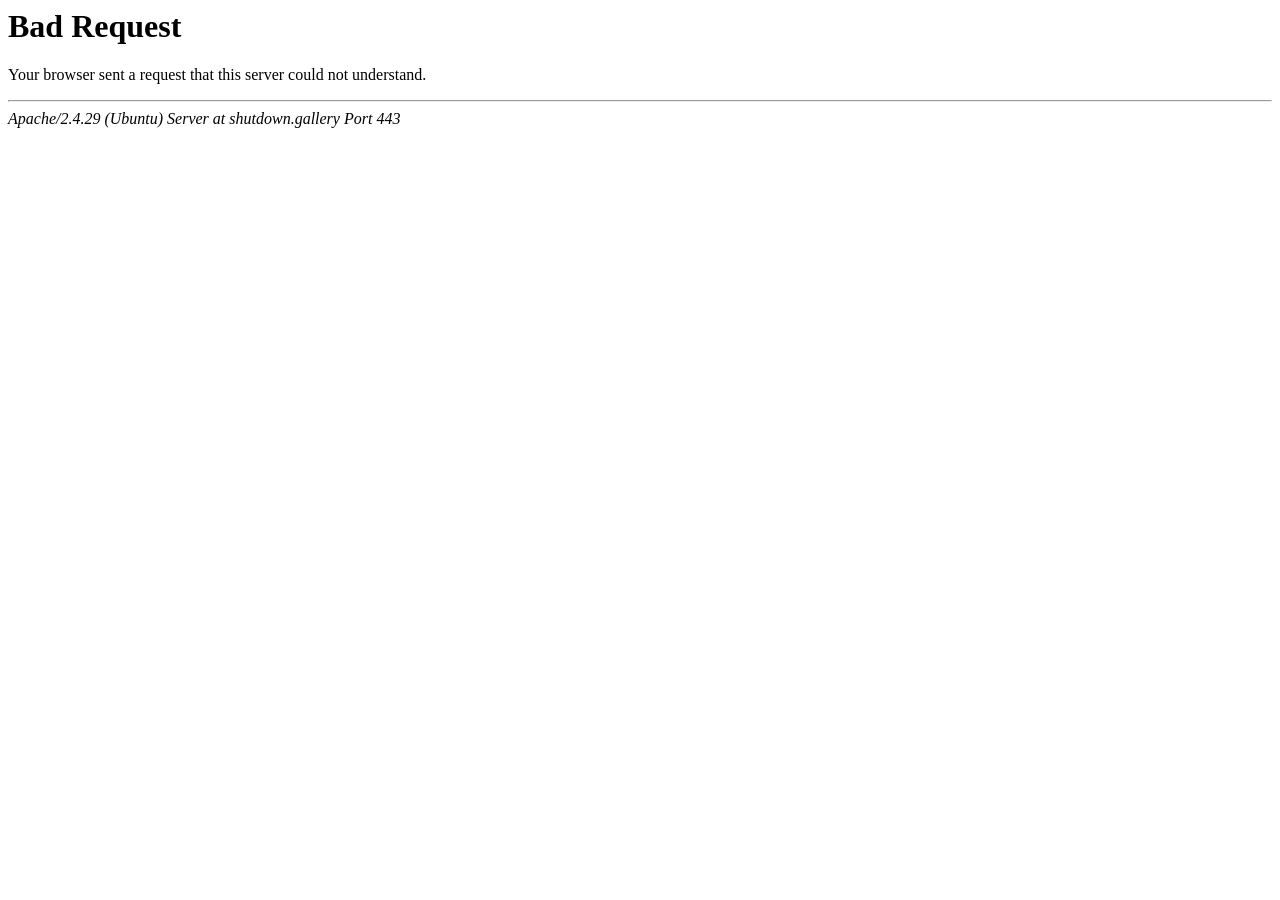
==== #17seventeen.html @ f35b66a8 "Initial deployment — Saif Bin Ilyas 3D Gallery - Personalised left panel with name, quotes, and gall" ====
<!DOCTYPE HTML PUBLIC "-//IETF//DTD HTML 2.0//EN">
<html><head>
<title>400 Bad Request</title>
</head><body>
<h1>Bad Request</h1>
<p>Your browser sent a request that this server could not understand.<br />
</p>
<hr>
<address>Apache/2.4.29 (Ubuntu) Server at shutdown.gallery Port 443</address>
</body></html>
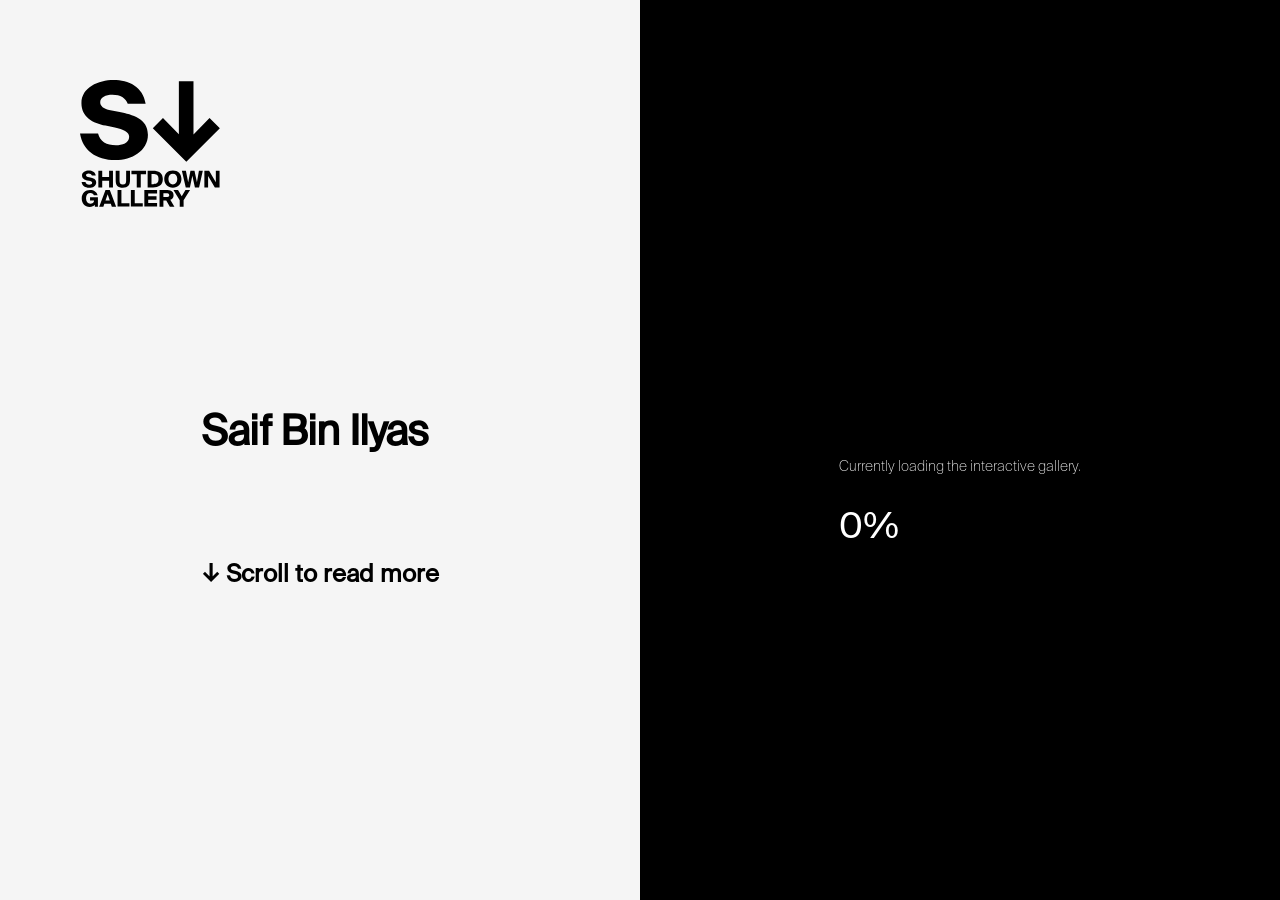
==== commit d85c9a88: "Fix 3D gallery for Vercel production deployment - Add vercel.json with catch-all rewrite proxy to Wa" ====
--- a/#17seventeen.html
+++ b/#17seventeen.html
@@ -1,10 +1,30 @@
-<!DOCTYPE HTML PUBLIC "-//IETF//DTD HTML 2.0//EN">
-<html><head>
-<title>400 Bad Request</title>
-</head><body>
-<h1>Bad Request</h1>
-<p>Your browser sent a request that this server could not understand.<br />
-</p>
-<hr>
-<address>Apache/2.4.29 (Ubuntu) Server at shutdown.gallery Port 443</address>
-</body></html>
+<!DOCTYPE html><html lang="en">
+<!-- Mirrored from shutdown.gallery/#Binary-Matter.html by HTTrack Website Copier/3.x [XR&CO'2014], Sun, 12 Apr 2026 15:49:37 GMT -->
+<head><script async src="https://www.googletagmanager.com/gtag/js?id=UA-63058834-7"></script><script>window.dataLayer = window.dataLayer || [];
+        function gtag() { dataLayer.push(arguments); }
+        gtag('js', new Date());
+
+        gtag('config', 'UA-63058834-7');</script><meta charset="UTF-8"><meta http-equiv="Cache-control" content="max-age=0, no-cache, no-store, must-revalidate"><meta name="viewport" content="width=device-width,initial-scale=1,viewport-fit=cover"><meta http-equiv="X-UA-Compatible" content="ie=edge"><meta name="description" content=""><meta name="keywords" content=""><meta name="author" content="SAIF"><meta property="og:image" content="assets/images/APP_icons/openGraphImage.jpg"><link rel="apple-touch-icon" sizes="180x180" href="assets/images/APP_icons/apple-touch-icon.png"><link rel="icon" type="image/png" href="assets/images/APP_icons/favicon-96x96.png" sizes="96x96"><title>SHUTDOWN.gallery</title><style>html,
+        body {
+            background: #f5f5f5
+        }
+        #saif_quotes {
+            padding: 0 0 10px 0;
+        }
+        #saif_quotes blockquote {
+            border-left: 3px solid #111;
+            margin: 0 0 24px 0;
+            padding: 8px 0 8px 20px;
+            font-style: italic;
+            font-size: 1rem;
+            color: #333;
+            line-height: 1.6;
+        }
+        #column_left h1 {
+            font-size: 2.6rem;
+            letter-spacing: -0.02em;
+            margin-bottom: 8px;
+        }
+        </style><link href="assets/build.bbb038611fb4e7afcbc9.css" rel="stylesheet"></head><body class="noselect"><div id="blank"></div><div id="mobileMenu"></div><div id="content"><div class="content_row"><div class="content_column" id="column_left"><div id="shutdownGallery_logo"></div><div id="primaryContent_container"><div id="primaryContent"><h1>Saif Bin Ilyas</h1><h3 id="introSubline">&darr; Scroll to read more</h3></div></div><div class="nextSection"></div><div id="saif_quotes"><blockquote>"Design is not just what it looks like and feels like. Design is how it works."</blockquote><blockquote>"Creativity is intelligence having fun."</blockquote><blockquote>"The details are not the details. They make the design."</blockquote></div><div class="nextSection"></div><h2>About Me</h2><p><span></span>I am Saif Bin Ilyas &mdash; a creator at the intersection of design, technology, and art. I am passionate about building immersive digital experiences that push the boundaries of what is possible on the web.</p><p><span></span>My work spans interactive 3D environments, visual storytelling, and web development. I believe that great design is not just about aesthetics &mdash; it is about crafting experiences that resonate, engage, and inspire.</p><div class="nextSection"></div><h2>About the 3D Gallery</h2><p><span></span>The 3D Gallery integrated in this app is an interactive, browser-based virtual space that lets you walk through exhibition rooms in real time. Built with WebGL, it renders immersive environments directly in your browser &mdash; no plugins or downloads required.</p><p><span></span>Using your keyboard to move and your mouse to look around, you can explore curated art exhibitions as if you were physically present. The gallery supports multiple rooms, video artworks, and spatial audio &mdash; bringing the gallery experience to wherever you are.</p><p><span></span>This project represents my vision of merging cutting-edge web technology with art and culture &mdash; making creativity accessible to everyone, anywhere in the world.</p><div class="nextSection"></div><div id="copyright">Copyright &copy; 2026 Saif Bin Ilyas</div></div><div class="content_column loading" id="column_right"><div id="loading"><div id="loadingContent"><p>Currently loading the interactive gallery.</p><div class="divider"><div class="progress"></div></div><span>0%</span></div></div><div id="loaded"><div id="ENTER_container"><div id="ENTER">Click to enter the gallery</div></div><div id="instructions"><div class="instructions_container instruction_visible" id="instructions_keyboard"><div class="instructions_icon"></div><div id="instructions_keyboard_text"><p>Press these keys on your keyboard to move around</p></div></div><div class="instructions_container" id="instructions_mouse"><div class="instructions_icon"></div><p>Move your mouse<br>to look around</p></div><div class="instructions_container" id="instructions_gyro"><div class="instructions_icon"></div><p>Rotate your device<br>to look around</p></div></div></div></div></div></div><div id="active_instructions"><div class="instructions_container" id="instructions_keyboard_active"><div class="instructions_icon"></div><p>Press these keys on your keyboard to move around</p></div><div class="instructions_container" id="instructions_ESC_active"><div class="instructions_icon"></div><p>Press the ESC-key to<br>leave the gallery</p></div><div class="instructions_container" id="instructions_gyro_active"><div class="instructions_icon"></div><p>Rotate your device<br>to look around</p></div></div><div id="videoContainer"><video crossorigin="anonymous" id="exhibitionVideo" playsinline muted loop autoplay type="video/mp4"></video></div><div id="videoContainer_secondary"><video crossorigin="anonymous" id="exhibitionVideo2" playsinline loop autoplay type="video/mp4"></video></div><div id="mobile_OSC"><div class="OSC_component" id="OSC_top"></div><div class="OSC_component" id="OSC_left"></div><div class="OSC_component" id="OSC_right"></div><div class="OSC_component" id="OSC_bottom"></div></div><div id="clickToLeaveRoom"><div id="clickToLeaveRoom_arrow">&darr;</div><div id="clickToLeaveRoom_infoText">Click to visit another exhibition</div><div id="clickToLeaveRoom_close">X<span>Close</span></div><div id="clickToLeaveRoom_exhibitions"><div class="exhibition_object" id="exhibition-Seventeen" data-exhibition="Seventeen"><a href="%2317seventeen.html"><div class="clickToLeaveRoom_week">Week 6</div><div class="clickToLeaveRoom_artist">Paulina Kubiak</div><div class="clickToLeaveRoom_title">Seventeen</div><img src="assets/exhibitions/thumbs/Seventeen.jpg" alt="Exhibition: Seventeen"><div class="clickToLeaveRoom_description">The exhibition 17seventeen describes the climax of an experimental creative period of Paulina Kubiak's work in 2020 on the rigorous path to finding a characteristic expression and an artistically recognizable formal language.<p>17 works on the path to adulthood, which knows no date and yet for Paulina Kubiak begins in the spring of 2021.</div></a></div><div class="exhibition_object" id="exhibition-Recycled" data-exhibition="Recycled"><a href="%23Recycled.html"><div class="clickToLeaveRoom_week">Week 5</div><div class="clickToLeaveRoom_artist">180 global artists</div><div class="clickToLeaveRoom_title">Recycle(d)</div><img src="assets/exhibitions/thumbs/Recycled.jpg" alt="Exhibition: Positive Negative"><div class="clickToLeaveRoom_description">Recycling is all about taking a material and turning it back into itself, but newer, different.<p>And as we emerge from the old normal into a new one, it's an opportunity to look at how we do things - how we can improve, change and adapt.<p>Take the old ways and make them the better ways.</div></a></div><div class="exhibition_object" id="exhibition-Binary_Matter" data-exhibition="Binary-Matter"><a href="%23Binary-Matter.html"><div class="clickToLeaveRoom_week">Week 4</div><div class="clickToLeaveRoom_artist">Students Burg Giebichenstein Kunsthochschule Halle</div><div class="clickToLeaveRoom_title">Binary Matter</div><img src="assets/exhibitions/thumbs/Binary_Matter.jpg" alt="Exhibition: Positive Negative"><div class="clickToLeaveRoom_description">During this summer term students of the Burg Giebichenstein University of Art and Design Halle developed positions on computational design and disseminated its impacts on aesthetics and society. Due to Corona restrictions the discourse was held mostly online and non-physical. Everybody gained insight into digital design strategies by delving into Grasshopper, a Rhino 3D tool for parametric design.<p>Within a short design sprint the students created a series of objects that have one thing in common: holes. When is a hole a hole? How holey can an object be? The results are exhibited in the Shutdown Gallery.</div></a></div><div class="exhibition_object" id="exhibition-Positive_Negative" data-exhibition="Positive-Negative"><a href="%23Positive-Negative.html"><div class="clickToLeaveRoom_week">Week 3</div><div class="clickToLeaveRoom_artist">Various Artists</div><div class="clickToLeaveRoom_title">Positive Negative</div><img src="assets/exhibitions/thumbs/Positive_Negative.jpg" alt="Exhibition: Positive Negative"><div class="clickToLeaveRoom_description">A virus cannot discriminate. It cannot be racist or homophobic or classist or ableist.<p>Queer and trans people survive not as individuals, but as a community. That community is represented on this flag and on these walls. Those identities are art. Their pride is a revolution.</div></a></div><div class="exhibition_object" id="exhibition-Quarantine_Diary" data-exhibition="Quarantine-Diary"><a href="%23Quarantine-Diary.html"><div class="clickToLeaveRoom_week">Week 2</div><div class="clickToLeaveRoom_artist">Evangelos Rodoulis</div><div class="clickToLeaveRoom_title">Quarantine Diary</div><img src="assets/exhibitions/thumbs/Quarantine_Diary.jpg" alt="Exhibition: Quarantine Diary"><div class="clickToLeaveRoom_description">Photography creates distance, alienates and at the same time allows us to forever preserve a brief moment of our present through the lens of nostalgia. As a means of intentional limitation, the viewfinder allows us to change perspective. To escape into the role of the observer and take on a mediated confrontation with the world.<p>Regaining control over what's happening and opening our eyes to a different present is what comes along with a decreasing density of experience.</div></a></div><div class="exhibition_object" id="exhibition-Programming_Posters" data-exhibition="Programming-Posters"><a href="%23Programming-Posters.html"><div class="clickToLeaveRoom_week">Week 1</div><div class="clickToLeaveRoom_artist">Tim Rodenbr&ouml;ker</div><div class="clickToLeaveRoom_title">Programming Posters</div><img src="assets/exhibitions/thumbs/Programming_Posters.jpg" alt="Exhibition: Programming Posters"><div class="clickToLeaveRoom_description">The &bdquo;Poster 2.0&ldquo; is much more than a surface with type, colors and images on it: It is an interactive application, animated, audible, data driven and intermedial.<p>Our world is changing at a breathtaking pace. New technologies cause fundamental transformations. Now is the time to get creative! To find new ways to deal with change and disruption. To discover, evaluate and develop new, valuable opportunities.</div></a></div></div></div><script src="assets/build.bbb038611fb4e7afcbc9.js"></script></body>
+<!-- Mirrored from shutdown.gallery/#Binary-Matter.html by HTTrack Website Copier/3.x [XR&CO'2014], Sun, 12 Apr 2026 15:49:48 GMT -->
+</html>
--- a/assets/build.bbb038611fb4e7afcbc9.css
+++ b/assets/build.bbb038611fb4e7afcbc9.css
@@ -0,0 +1,1111 @@
+.tippy-tooltip[data-animation=fade][data-state=hidden]{opacity:0}.tippy-iOS{cursor:pointer!important;-webkit-tap-highlight-color:transparent}.tippy-popper{pointer-events:none;max-width:calc(100vw - 10px);transition-timing-function:cubic-bezier(.165,.84,.44,1);transition-property:transform}.tippy-tooltip{position:relative;color:#fff;border-radius:4px;font-size:14px;line-height:1.4;background-color:#333;transition-property:visibility,opacity,transform;outline:0}.tippy-tooltip[data-placement^=top]>.tippy-arrow{border-width:8px 8px 0;border-top-color:#333;margin:0 3px;transform-origin:50% 0;bottom:-7px}.tippy-tooltip[data-placement^=bottom]>.tippy-arrow{border-width:0 8px 8px;border-bottom-color:#333;margin:0 3px;transform-origin:50% 7px;top:-7px}.tippy-tooltip[data-placement^=left]>.tippy-arrow{border-width:8px 0 8px 8px;border-left-color:#333;margin:3px 0;transform-origin:0 50%;right:-7px}.tippy-tooltip[data-placement^=right]>.tippy-arrow{border-width:8px 8px 8px 0;border-right-color:#333;margin:3px 0;transform-origin:7px 50%;left:-7px}.tippy-tooltip[data-interactive][data-state=visible]{pointer-events:auto}.tippy-tooltip[data-inertia][data-state=visible]{transition-timing-function:cubic-bezier(.54,1.5,.38,1.11)}.tippy-arrow{position:absolute;border-color:transparent;border-style:solid}.tippy-content{padding:5px 9px}
+/* -- GENERAL
+  --------------------------------------------- */
+
+html {
+  padding: env(safe-area-inset);
+  background: #f5f5f5;
+  margin: 0;
+  padding: 0;
+}
+
+body {
+  padding: env(safe-area-inset);
+  background: #fff;
+  margin: 0;
+  padding: 0;
+  overflow: hidden;
+  font-family: 'Suisse';
+  user-select: none;
+  -webkit-tap-highlight-color: rgba(0, 0, 0, 0);
+  -webkit-tap-highlight-color: transparent;
+  top: 0;
+  left: 0;
+}
+
+.noselect {
+  -webkit-touch-callout: none;
+  /* iOS Safari */
+  -webkit-user-select: none;
+  /* Safari */
+  -khtml-user-select: none;
+  /* Konqueror HTML */
+  -moz-user-select: none;
+  /* Old versions of Firefox */
+  -ms-user-select: none;
+  /* Internet Explorer/Edge */
+  user-select: none;
+  /* Non-prefixed version, currently
+                                  supported by Chrome, Opera and Firefox */
+}
+
+@keyframes blinker {
+  50% {
+    opacity: 0;
+  }
+}
+
+#Stats-output div {
+  position: fixed;
+  top: 30px;
+  left: 30px;
+  bottom: inherit !important;
+  display: none;
+}
+
+/* -- INTRO INTERFACE
+    --------------------------------------------- */
+
+#pressKit {
+  float: right;
+  font-weight: 400;
+  font-size: 12px;
+}
+
+#pressKit a, #pressKit a:visited {
+  background: #000;
+  padding: 10px;
+  color: #fff;
+  text-decoration: none;
+  border: 1px solid #000;
+  /* border-bottom: 1px solid #000;
+  margin-bottom: 2px; */
+}
+
+
+#archive {
+  float: right;
+  font-weight: 400;
+  font-size: 12px;
+}
+
+#archiveButton {
+  display: inline;
+  background: #fff;
+  border: 1px solid #000;
+  padding: 10px;
+  color: #000;
+  text-decoration: none;
+  cursor: pointer;
+}
+
+#blank {
+  background: #f5f5f5;
+  width: 100%;
+  height: 100%;
+  position: fixed;
+  z-index: 10;
+  top: 0;
+  left: 0;
+}
+
+#content {
+  position: absolute;
+  z-index: 3000;
+  top: 0;
+  left: 0;
+  /* display: none; */
+}
+
+.content_row {
+  width: 100vw;
+  height: 100vh;
+}
+
+.content_row:after {
+  content: "";
+  display: table;
+  clear: both;
+}
+
+.content_column {
+  width: 50vw;
+  height: 100vh;
+  float: left;
+  padding: 80px;
+}
+
+#column_left {
+  transition: margin 1s ease-in;
+  /* transition-delay: 1s; */
+  overflow-y: auto;
+  overflow-x: hidden;
+  background: #f5f5f5;
+  color: #000;
+}
+
+#column_right {
+  transition: margin 1s ease-in;
+  color: #fff;
+}
+
+#column_right.loaded {
+  cursor: pointer;
+}
+
+#column_right.loading {
+  background: #000;
+}
+
+#column_right.loaded {
+  background: transparent;
+}
+
+#shutdownGallery_logo {
+  width: 140px;
+  height: 127px;
+  background-size: 140px 127px;
+  display: block;
+  background: url(assets/ShutdownGallery-Logo.svg);
+  margin-bottom: 200px;
+}
+
+#primaryContent_container {
+  display: flex;
+  justify-content: center;
+  align-items: flex-start;
+  height: 70vh;
+}
+
+h1 {
+  /* font-size: 45px; */
+  margin: 0;
+  padding: 0;
+}
+
+h2 {
+  margin: 0;
+  padding: 0;
+}
+
+h3 {
+  font-size: 24px;
+  /* font-weight: 100; */
+  margin: 0;
+  padding: 0;
+}
+
+.nextSection {
+  margin-top: 300px;
+}
+
+#shutdownIcon {
+  background: url(assets/Shutdown_Gallery_Icon.svg);
+  width: 414px;
+  height: 240px;
+  background-size: 414px 240px;
+  margin-left: -160px;
+  margin-bottom: 250px;
+}
+
+#largeS {
+  background: url(assets/Shutdown_Gallery_Icon_S.svg);
+  width: 386px;
+  height: 450px;
+  background-size: 386px 450px;
+  margin-left: -250px;
+}
+
+#aboutPatrik p {
+  font-size: 18px !important;
+  margin-top: 60px !important;
+  max-width: 70%;
+}
+
+#aboutPatrik p a, #aboutPatrik p a:visited {
+  color: #000;
+  text-decoration: none;
+  border-bottom: 2px solid #000;
+}
+
+#aboutPatrik p a:hover {
+  color: #0000ff;
+  border-bottom: 2px solid #0000ff;
+}
+
+#primaryLinks {
+  margin-top: 100px;
+}
+
+#primaryLinks a, #primaryLinks a:hover {
+  font-size: 30px;
+  text-decoration: none;
+  margin-right: 40px;
+  color: #000;
+  border-bottom: 2px solid #000;
+}
+
+#primaryLinks a:hover {
+  color: #0000ff;
+  border-bottom: 2px solid #0000ff;
+}
+
+#content p {
+  font-size: 30px;
+  margin-top: 110px;
+}
+
+#content p span {
+  margin-left: 120px;
+}
+
+#legal {
+  font-size: 14px !important;
+}
+
+#legal a, #legal a:visited, #copyright a, #copyright a:visited {
+  color: #000;
+  padding-right: 12px;
+}
+
+#legal a:hover, #copyright a:hover {
+  color: #0000ff;
+}
+
+#copyright {
+  padding-bottom: 100px;
+  font-size: 12px !important;
+  margin: 0 0 10px 0;
+}
+
+#scrollIndicator {
+  position: absolute;
+  font-weight: 400;
+  bottom: 0px;
+  width: calc(50% - 80px);
+  background: #f5f5f5;
+  padding: 30px;
+  margin-left: -30px;
+}
+
+#scrollIndicator span {
+  font-size: 12px;
+  font-weight: 100;
+  margin: 2px 0 0 10px;
+  position: absolute;
+  min-width: 150px;
+}
+
+#introSubline {
+  margin-top: 100px;
+}
+
+/* */
+
+#column_right.loaded #loading {
+  display: none;
+}
+
+#loading {
+  display: flex;
+  justify-content: center;
+  align-items: center;
+  height: 100%;
+}
+
+#loading p {
+  font-size: 14px;
+  font-weight: 100;
+}
+
+#loading .divider {
+  width: 100%;
+  display: block;
+  margin-bottom: 10px;
+}
+
+#loading .divider .progress {
+  /* transition: width 0.1s; */
+  display: block;
+  height: 5px;
+  width: 0%;
+  background: #fff;
+}
+
+#loading span {
+  font-size: 36px;
+}
+
+/* */
+
+#column_right.loading #loaded {
+  display: none;
+}
+
+#ENTER_container {
+  position: absolute;
+  display: flex;
+  justify-content: center;
+  align-items: center;
+  height: 100%;
+}
+
+#ENTER {
+  font-size: 2.35vw;
+  text-align: center;
+  background: #000;
+  padding: 2vw 3.5vw 2vw 3.5vw;
+  margin-left: -80px;
+  pointer-events: none;
+}
+
+#instructions {
+  pointer-events: none;
+  position: absolute;
+  bottom: 30px;
+  margin-left: -43px;
+}
+
+.instructions_container {
+  width: 150px;
+  float: left;
+  display: none;
+}
+
+.instruction_visible {
+  display: block !important;
+}
+
+.instructions_container p {
+  margin-top: 0 !important;
+}
+
+.instructions_container p {
+  font-size: 12px !important;
+  font-weight: 100;
+  color: #fff;
+  text-align: center;
+}
+
+.instructions_icon {
+  display: block;
+  margin-bottom: 20px;
+}
+
+#instructions_keyboard .instructions_icon, #instructions_keyboard_active .instructions_icon {
+  width: 85px;
+  height: 55px;
+  background-size: 85px 55px;
+  background: url(assets/Instructions-Keyboard.svg);
+  margin-left: 33px;
+}
+
+#instructions_ESC_active {
+  margin-left: 10px;
+}
+
+#instructions_ESC_active .instructions_icon {
+  width: 52px;
+  height: 55px;
+  background-size: 52px 55px;
+  background: url(assets/Instructions-ESC.svg);
+  margin-left: 49px;
+}
+
+#instructions_mouse .instructions_icon {
+  width: 39px;
+  height: 55px;
+  background-size: 39px 55px;
+  background: url(assets/Instructions-Mouse.svg);
+  margin-left: 53px;
+}
+
+#instructions_gyro .instructions_icon, #instructions_gyro_active .instructions_icon {
+  width: 45px;
+  height: 55px;
+  background-size: 45px 55px;
+  background: url(assets/Instructions-Gyro.svg);
+  margin-left: 53px;
+}
+
+#instagramLink {
+  margin-top: 150px !important;
+}
+
+#instagramLink a, #instagramLink a:visited {
+  text-decoration: none;
+  color: #000;
+  border-bottom: 2px solid #000;
+}
+
+#instagramLink a:hover {
+  color: #0000ff;
+  border-bottom: 2px solid #0000ff;
+}
+
+#mobileMenu {
+  position: absolute;
+  top: 30px;
+  right: 14px;
+  display: none;
+  z-index: 6000;
+  width: 50px;
+  height: 50px;
+  background-size: 50px 50px;
+  background: url(assets/mobile-menu.svg);
+}
+
+* {
+  box-sizing: border-box;
+}
+
+#active_instructions {
+  transition: opacity 2s;
+  position: absolute;
+  z-index: 2000;
+  left: 30px;
+  bottom: 30px;
+  opacity: 0;
+}
+
+/* -- MOBILE ON SCREEN CONTROLS
+    --------------------------------------------- */
+
+#mobile_OSC {
+  display: none;
+}
+
+.OSC_component {
+  position: absolute;
+  z-index: 7000;
+  display: block;
+  width: 70px;
+  height: 70px;
+  background-size: 70px 70px;
+}
+
+#OSC_top {
+  right: 130px;
+  bottom: 230px;
+  background: url(assets/mobile_OSC_top.svg);
+}
+
+#OSC_right {
+  right: 30px;
+  bottom: 130px;
+  background: url(assets/mobile_OSC_right.svg);
+}
+
+#OSC_left {
+  right: 230px;
+  bottom: 130px;
+  background: url(assets/mobile_OSC_left.svg);
+}
+
+#OSC_bottom {
+  right: 130px;
+  bottom: 130px;
+  background: url(assets/mobile_OSC_bottom.svg);
+}
+
+/* -- WEBGL
+    --------------------------------------------- */
+
+#WebGL-output {
+  margin: 0;
+  padding: 0;
+  position: fixed;
+  top: 0;
+  left: 0;
+  z-index: 100;
+}
+
+#start, #moveForward, #moveBackward {
+  cursor: pointer;
+  position: fixed;
+  right: 133px;
+  padding: 20px;
+  border: 2px solid #fff;
+  font-size: 16px;
+  z-index: 10000;
+  display: block;
+  bottom: 30px;
+  background: #000;
+  color: #fff;
+}
+
+#moveForward {
+  text-align: center;
+  background: #fff;
+  color: #000;
+  width: 50px;
+  bottom: 100px;
+  right: 30px;
+}
+
+#moveBackward {
+  text-align: center;
+  background: #fff;
+  color: #000;
+  width: 50px;
+  right: 30px;
+}
+
+/* -- GUI
+    --------------------------------------------- */
+
+.dg.ac {
+  display: none;
+  z-index: 300000 !important;
+}
+
+.dg.main .close-button:hover {
+  background-color: #2fa1d6 !important;
+}
+
+.button.gears {
+  width: 16px !important;
+  height: 16px !important;
+}
+
+/* .dg.ac {
+  z-index: 300000;
+} */
+
+.tippy-popper {
+  z-index: 21000 !important;
+}
+
+#versionInfo {
+  position: fixed;
+  font-family: 'Roboto';
+  font-size: 10px;
+  color: #fff;
+  transform: rotate(-90deg);
+  left: -78px;
+  bottom: 214px;
+  pointer-events: none;
+  z-index: 2000;
+}
+
+/* Second level folders */
+
+.dg>ul>li li li.title {
+  background-color: #2e2e2e !important;
+}
+
+#videoContainer, #videoContainer_secondary {
+  z-index: -1;
+}
+
+#exhibitionVideo, #exhibitionVideo2 {
+  position: fixed;
+  z-index: -1;
+}
+
+#clickToLeaveRoom {
+  transition: opacity 1s;
+  position: absolute;
+  z-index: 5000;
+  top: 0;
+  left: 0;
+  margin: 0;
+  padding: 0;
+  width: 100%;
+  height: 100%;
+  overflow-y: scroll;
+  overflow-x: hidden;
+  background: rgb(255, 255, 255);
+  background: linear-gradient(0deg, rgba(255, 255, 255, 1) 20%, rgba(255, 255, 255, 0) 100%);
+  opacity: 0;
+  visibility: hidden;
+}
+
+#clickToLeaveRoom a,#clickToLeaveRoom a:visited {
+  color: #000;
+  text-decoration: none;
+}
+
+#clickToLeaveRoom_exhibitions {
+  transition: top 1s;
+  position: absolute;
+  z-index: 5200;
+  display: flex;
+  justify-content: center;
+  width: 100%;
+  top: 60vh;
+  flex-wrap: wrap;
+}
+
+#clickToLeaveRoom_infoText {
+  font-weight: 400px;
+  font-size: 5vh;
+  text-align: center;
+  font-weight: bold;
+  top: 30%;
+  position: absolute;
+  width: 100%;
+  pointer-events: none;
+}
+
+#clickToLeaveRoom_close {
+  position: absolute;
+  top: 30px;
+  right: 30px;
+  font-weight: 400;
+  font-size: 40px;
+  font-weight: bold;
+  cursor: pointer;
+  z-index: 5500;
+  display: none;
+}
+
+#clickToLeaveRoom_close span {
+  font-size: 12px;
+  display: block;
+  margin-left: -3px;
+}
+
+.exhibition_object {
+  transition: .5s ease-in-out;
+  /* width: 500px; */
+  cursor: pointer;
+  width: 40%;
+  flex: 40%;
+  margin-left: 10%;
+  transform: scale(1);
+}
+
+.exhibition_object:hover {
+  transition: .5s ease-in-out;
+  /* opacity: 0.7; */
+  transform: scale(1.1);
+}
+
+.exhibition_object:nth-child(even) {
+  /* transition: margin 1.5s; */
+  margin-top: 170px;
+}
+.exhibition_object:nth-child(odd) {
+  /* transition: margin 1s; */
+  /* margin-left: 100px;
+  margin-right: 100px; */
+  /* margin-top: 300px; */
+}
+/* .exhibition_object:nth-child(3) {
+  transition: margin 2s;
+  margin-top: 300px;
+} */
+
+.clickToLeaveRoom_week {
+  margin-top: 10px;
+  font-weight: 400;
+  font-size: 16px;
+}
+
+.clickToLeaveRoom_artist {
+  margin-top: 10px;
+  font-weight: 400;
+  font-size: 20px;
+}
+
+.clickToLeaveRoom_title {
+  font-weight: 100;
+  font-style: italic;
+  font-size: 20px;
+  margin-bottom: 20px;
+}
+
+.clickToLeaveRoom_description {
+  margin-top: 20px;
+  font-weight: 100;
+  font-size: 12px;
+  margin-bottom: 30px;
+  width: 500px;
+}
+
+#clickToLeaveRoom_arrow {
+  width: 100%;
+  position: absolute;
+  font-size: 14vh;
+  font-weight: bold;
+  top: 10vh;
+  text-align: center;
+}
+
+.clickToLeavRoom_arrow_animate {
+  animation-duration: 2s;
+  animation-name: Arrow_nextExhibition;
+  animation-iteration-count: infinite;
+  animation-timing-function: ease-in-out;
+}
+
+@keyframes Arrow_nextExhibition {
+  from {
+    top: 20px;
+  }
+  50% {
+    top: 70px;
+  }
+  to {
+    top: 20px;
+  }
+}
+
+
+
+
+#exhibitionTitle {
+  margin-top: 50px;
+}
+#exhibitionContainer {
+  margin-top: 50px;
+  font-size: 0.9vw;
+}
+#exhibitionContainer a, #exhibitionContainer a:visited {
+  color: #000;
+  text-decoration: none;
+}
+.exhibitionContainer_object {
+  width: 100%;
+}
+.exhibitionContainer_object:hover {
+  color: #0000ff;
+}
+.exhibitionContainer_object:hover .exhibitionContainer_link{
+  border-bottom: 1px solid #0000ff;
+}
+.exhibitionContainer_week {
+  width: 13%;
+  display: inline-block;
+}
+.exhibitionContainer_artist {
+  width: 30%;
+  display: inline-block;
+}
+.exhibitionContainer_title {
+  width: 30%;
+  display: inline-block;
+}
+.exhibitionContainer_link {
+  width: 19%;
+  display: inline-block;
+  border-bottom: 1px solid #000;
+}
+
+
+#exhibitionPreview {
+  position: absolute;
+  top: 0px; left: 0px;
+  pointer-events: none;
+  opacity: 0;
+  z-index: 10000;
+}
+#exhibitionPreview img {
+  width: 50%;
+}
+@media screen and (max-width: 1024px) {
+    #clickToLeaveRoom_exhibitions {
+        flex-direction: column;
+    }
+    .exhibition_object {
+        margin-left: 40px;
+    }
+    .exhibition_object:nth-child(2) {
+        margin-left: 40px;
+        margin-top: 100px;
+    }
+    #exhibitionContainer {
+        margin-top: 50px;
+        font-size: 14px;
+    }
+    .exhibitionContainer_object {
+        margin-bottom: 50px;
+    }
+    .exhibitionContainer_link {
+        width: 100%;
+        display: block;
+        margin-top: 10px;
+    }
+    .exhibitionContainer_week {
+        width: 100%;
+        display:block;
+        margin-bottom: 10px;
+    }
+    .exhibitionContainer_artist {
+        width: 100%;
+    }
+    .exhibitionContainer_title {
+        width: 100%;
+    }    
+}
+
+/*
+MOBILE VIEW: PORTRAIT
+*/
+
+@media screen and (max-width: 640px) {
+    h1 {
+        font-size: 18px;
+    }
+}
+
+/*
+TABLETS / IPADS: PORTRAIT
+*/
+
+@media screen and (max-width: 768px) and (orientation: portrait) {
+    #clickToLeaveRoom_close {
+        position: absolute;
+        top: 30px;
+        right: auto;
+        left: 30px;
+    }
+    #clickToLeaveRoom_exhibitions {
+        flex-direction: column;
+    }
+    .exhibition_object {
+        width: 90%;
+    }
+    .exhibition_object img {
+        width: 90%;
+    }
+    #clickToLeaveRoom_exhibitions {
+        display: none;
+    }
+    #clickToLeaveRoom {
+        background: rgb(255, 255, 255);
+        background: linear-gradient(180deg, rgba(255, 255, 255, 1) 0%, rgba(255, 255, 255, 0) 90%);
+    }
+    #pressKit {
+        display: none;
+    }
+    #archive {
+        display: none;
+    }
+    #content p {
+        font-size: 18px;
+    }
+    #primaryLinks a, #primaryLinks a:hover {
+        width: 100%;
+        display: block;
+        margin-right: 40px;
+    }
+    #aboutPatrik p {
+        max-width: 100%;
+    }
+    #loadingContent p {
+        margin-top: 0;
+        font-size: 15px;
+    }
+    #primaryContent_container {
+        display: block;
+        height: auto;
+        margin-bottom: 150px;
+    }
+    .OSC_component {
+        width: 50px;
+        height: 50px;
+        background-size: 50px 50px;
+    }
+    #OSC_top {
+        right: 100px;
+        bottom: 124px;
+    }
+    #OSC_right {
+        right: 30px;
+        bottom: 54px;
+    }
+    #OSC_left {
+        right: 170px;
+        bottom: 54px;
+    }
+    #OSC_bottom {
+        right: 100px;
+        bottom: 54px;
+    }
+    .content_column {
+        width: 100vw;
+        float: left;
+        padding: 40px;
+    }
+    #column_left {
+        height: 60vh;
+    }
+    #column_right {
+        height: 40vh;
+    }
+    #shutdownGallery_logo {
+        width: 11vh;
+        height: 10vh;
+        background-size: 11vh 10vh;
+        margin: 3vh 0 7vh 0;
+    }
+    h3 {
+        font-size: 15px;
+    }
+    #introSubline {
+        margin-top: 3vh;
+    }
+    #loading {
+        margin-top: 10px;
+        justify-content: left;
+        align-items: flex-start;
+    }
+    #ENTER_container {
+        display: block;
+        margin-top: -60px;
+    }
+    #ENTER {
+        font-size: 6vw;
+        padding: 3vw 5vw 3vw 5vw;
+        margin-left: 0px;
+    }
+    #scrollIndicator {
+        position: relative;
+        /* position: absolute; */
+        /* width: 100vw;
+        margin: 0;
+        padding: 20px;
+        margin-left: -40px; */
+        margin: 40px 0 40px 0;
+        padding: 0;
+        background: transparent;
+        bottom: inherit;
+    }
+    #shutdownIcon {
+        margin-bottom: 100px;
+    }
+    .nextSection {
+        margin-top: 150px;
+    }
+    #instructions {
+        margin-left: -45px;
+        transform: scale(0.8);
+        bottom: 13vh;
+    }
+    #active_instructions {
+        transform: scale(0.8);
+        margin-left: -30px;
+    }
+}
+
+/*
+IPHONE X AND OTHERS IN LANDSCAPE
+*/
+
+@media screen and (max-width: 900px) and (orientation: landscape) {
+    html, body {
+        overflow: hidden !important;
+    }
+    #primaryLinks a, #primaryLinks a:hover {
+        font-size: 24px;
+        width: 100%;
+        display: block;
+        margin-right: 40px;
+    }
+    #aboutPatrik p {
+        max-width: 100%;
+    }
+    #content p {
+        font-size: 18px;
+        margin-top: 0px;
+    }
+    .OSC_component {
+        width: 50px;
+        height: 50px;
+        background-size: 50px 50px;
+    }
+    #OSC_top {
+        right: 100px;
+        bottom: 184px;
+    }
+    #OSC_right {
+        right: 30px;
+        bottom: 114px;
+    }
+    #OSC_left {
+        right: 170px;
+        bottom: 114px;
+    }
+    #OSC_bottom {
+        right: 100px;
+        bottom: 114px;
+    }
+    #shutdownGallery_logo {
+        width: 90px;
+        height: 82px;
+        background-size: 90px 82px;
+        margin: 3vh 0 7vh 0;
+    }
+    h1, h2 {
+        font-size: 2.7vw;
+    }
+    h3 {
+        font-size: 18px;
+    }
+    #introSubline {
+        margin-top: 3vh;
+    }
+    #active_instructions {
+        transform: scale(0.8);
+        margin-left: -30px;
+    }
+    #primaryContent_container {
+        height: 90vh;
+    }
+    #loaded {
+        height: 100vh;
+    }
+    #ENTER_container {
+        height: auto;
+    }
+    #active_instructions {
+        bottom: 110px;
+    }
+    #instructions {
+        transform: scale(0.8);
+        bottom: 82px;
+        margin-left: -97px;
+    }
+}
+
+/*
+WIDESCREEN ABOVE 1280px WIDTH
+*/
+
+@media screen and (min-width: 1280px) {
+    h1, h2 {
+        font-size: 2.7vw;
+    }
+}
+
+/*
+WIDESCREEN ABOVE 1600px WIDTH
+*/
+
+@media screen and (min-width: 1600px) {
+    #ENTER {
+        font-size: 37px;
+        text-align: left;
+        background: #000;
+        padding: 30px 60px 30px 60px;
+        max-width: 600px;
+    }
+    h1, h2 {
+        font-size: 45px;
+    }
+}
+
+/*
+TABLETS / IPAD PRO: PORTRAIT
+*/
+
+@media only screen and (min-device-width: 1024px) and (max-device-width: 1366px) and (-webkit-min-device-pixel-ratio: 2) and (orientation: portrait) {
+    /* COPY THIS IN HERE AS SPECIAL CASE*/
+}
+/* roboto-regular - latin */
+
+@font-face {
+     font-family: 'Suisse';
+     font-style: normal;
+     font-weight: 400;
+     src: url(assets/SuisseIntl-Regular.otf);
+}
+
+@font-face {
+     font-family: 'Suisse';
+     font-style: normal;
+     font-weight: 100;
+     src: url(assets/SuisseIntl-Thin.otf);
+}
